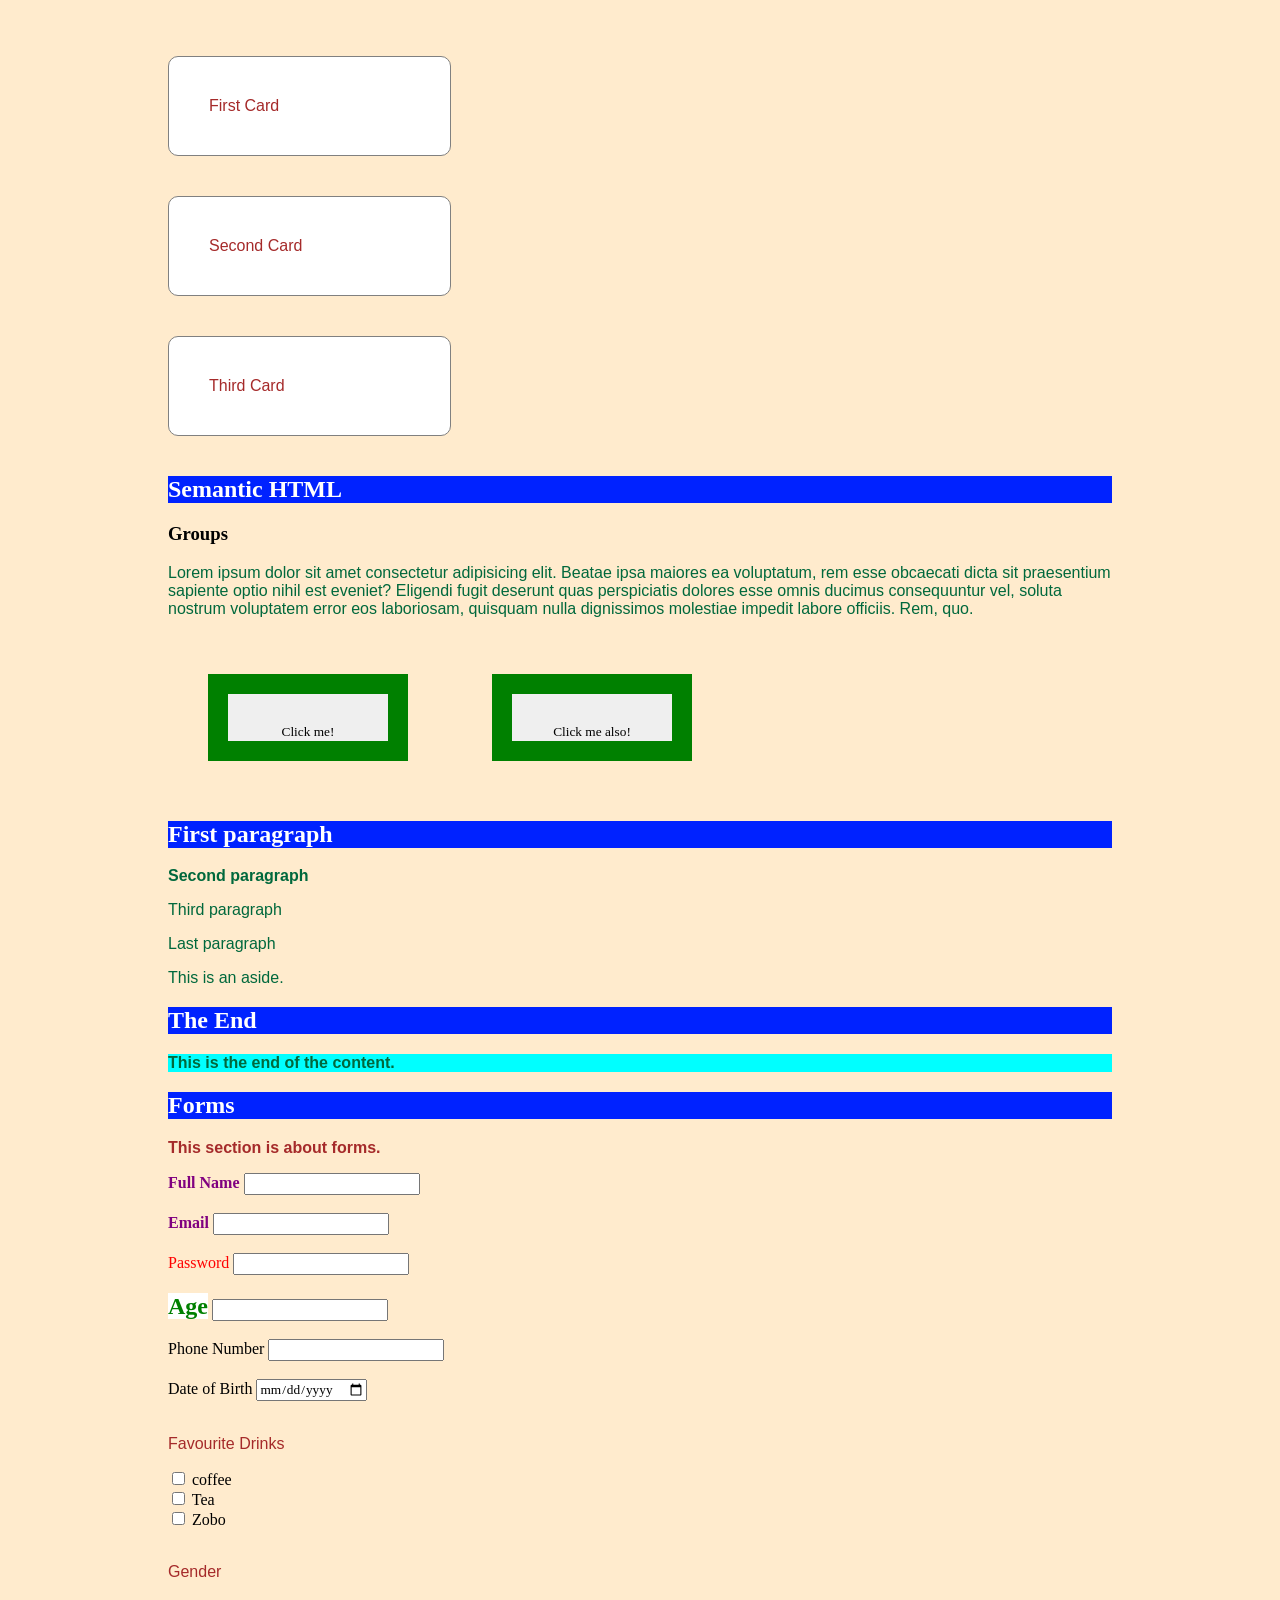
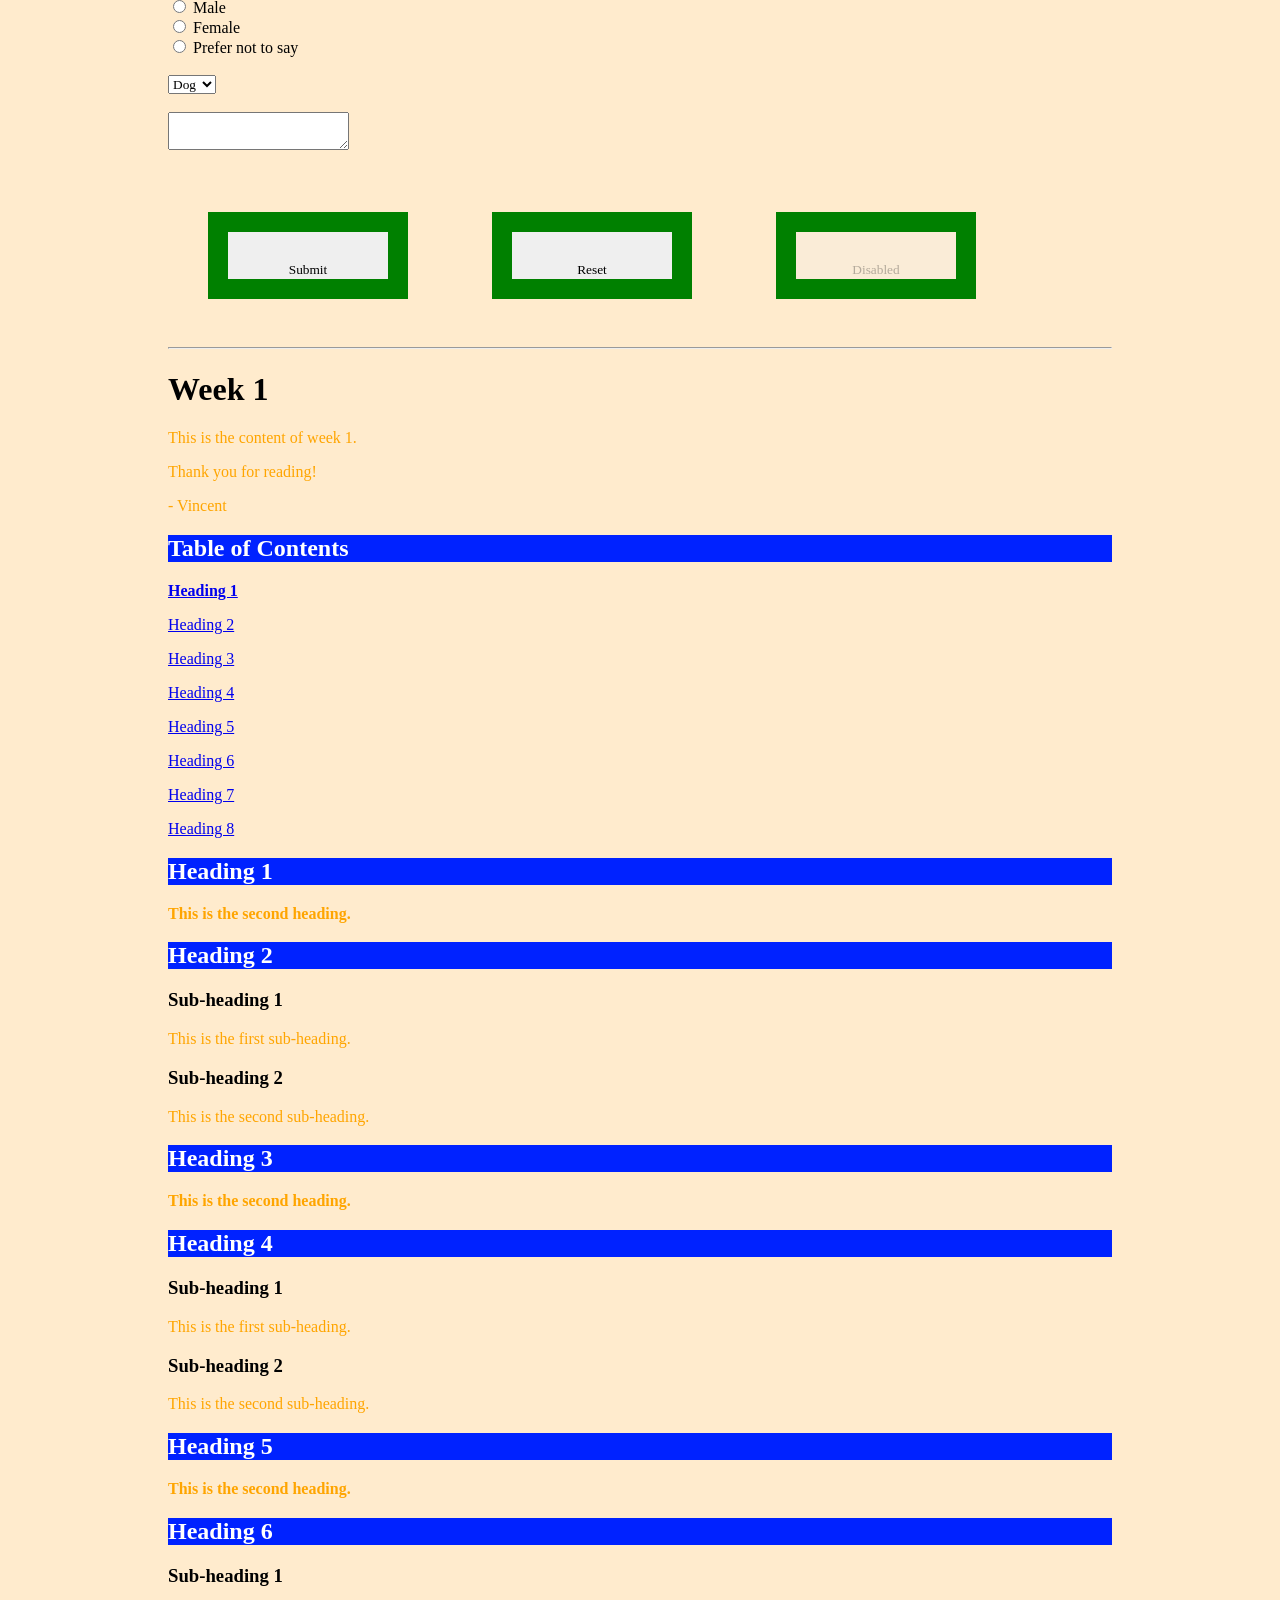
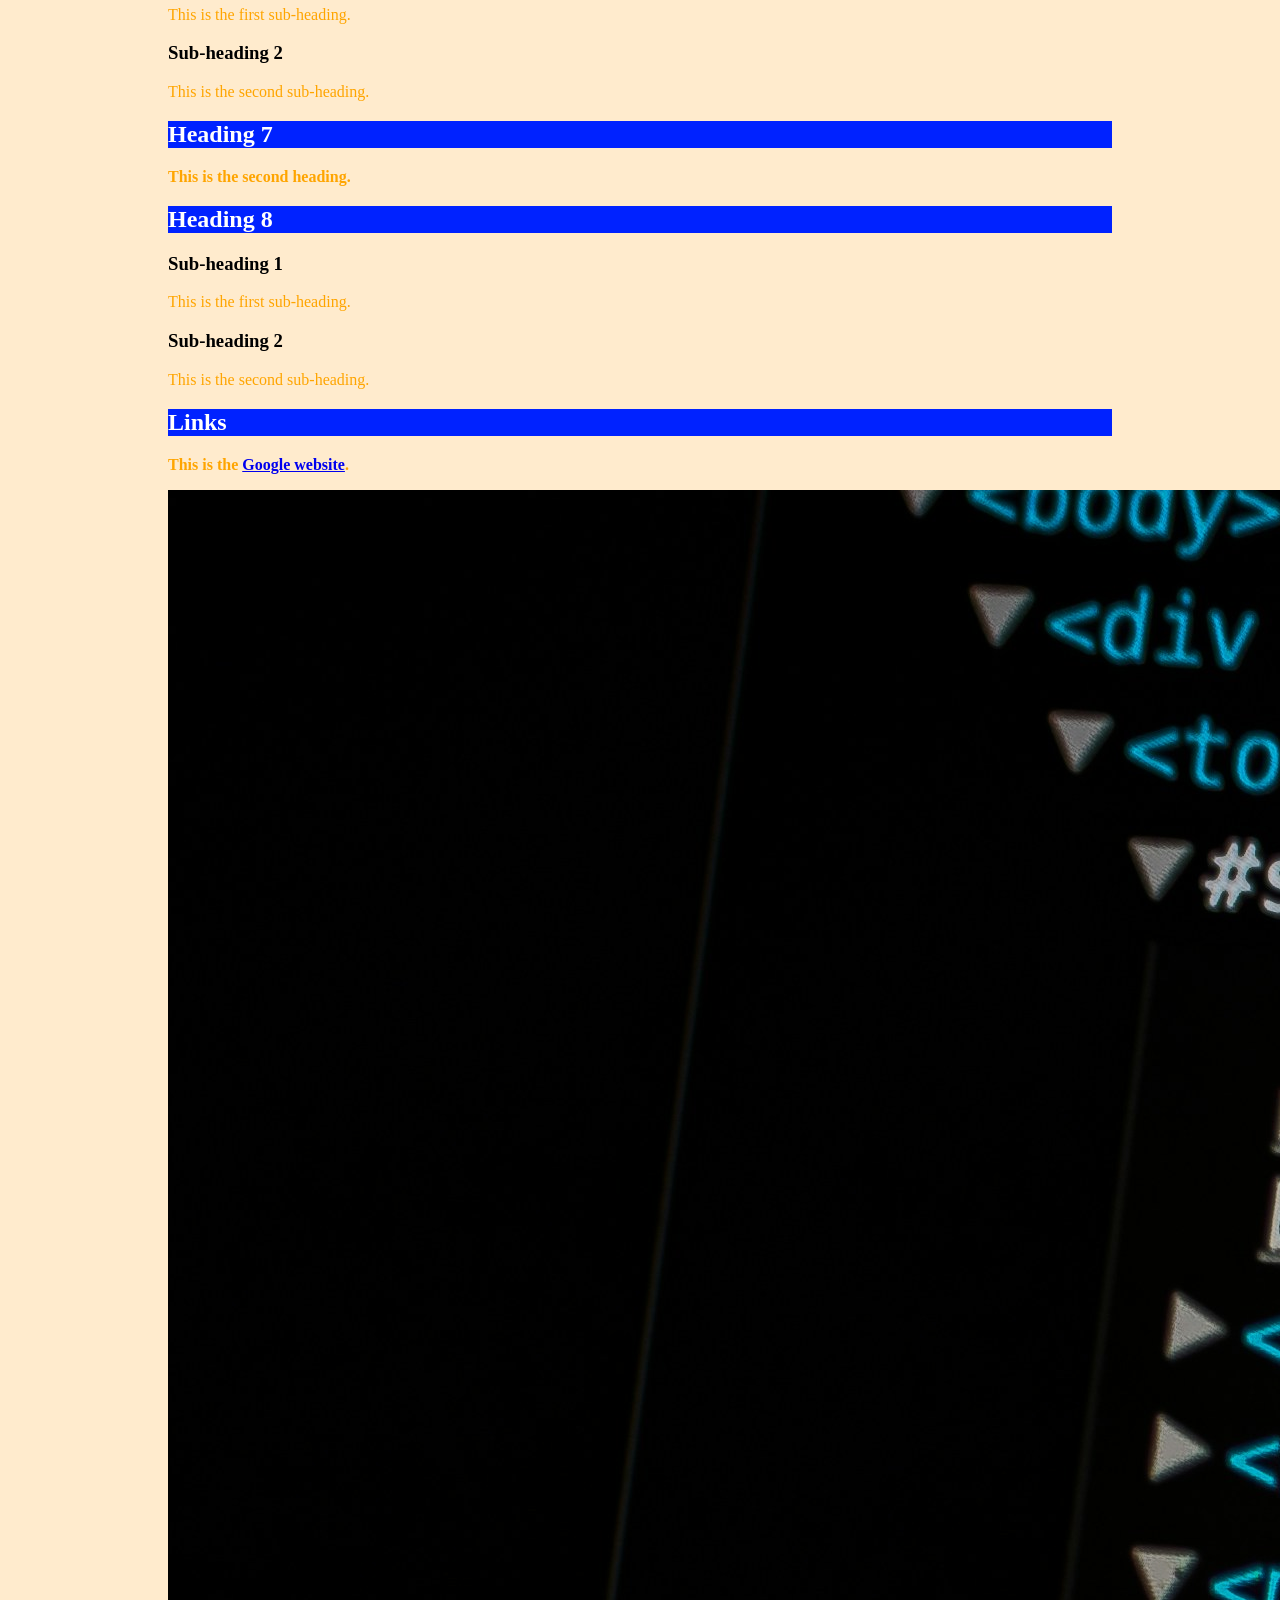
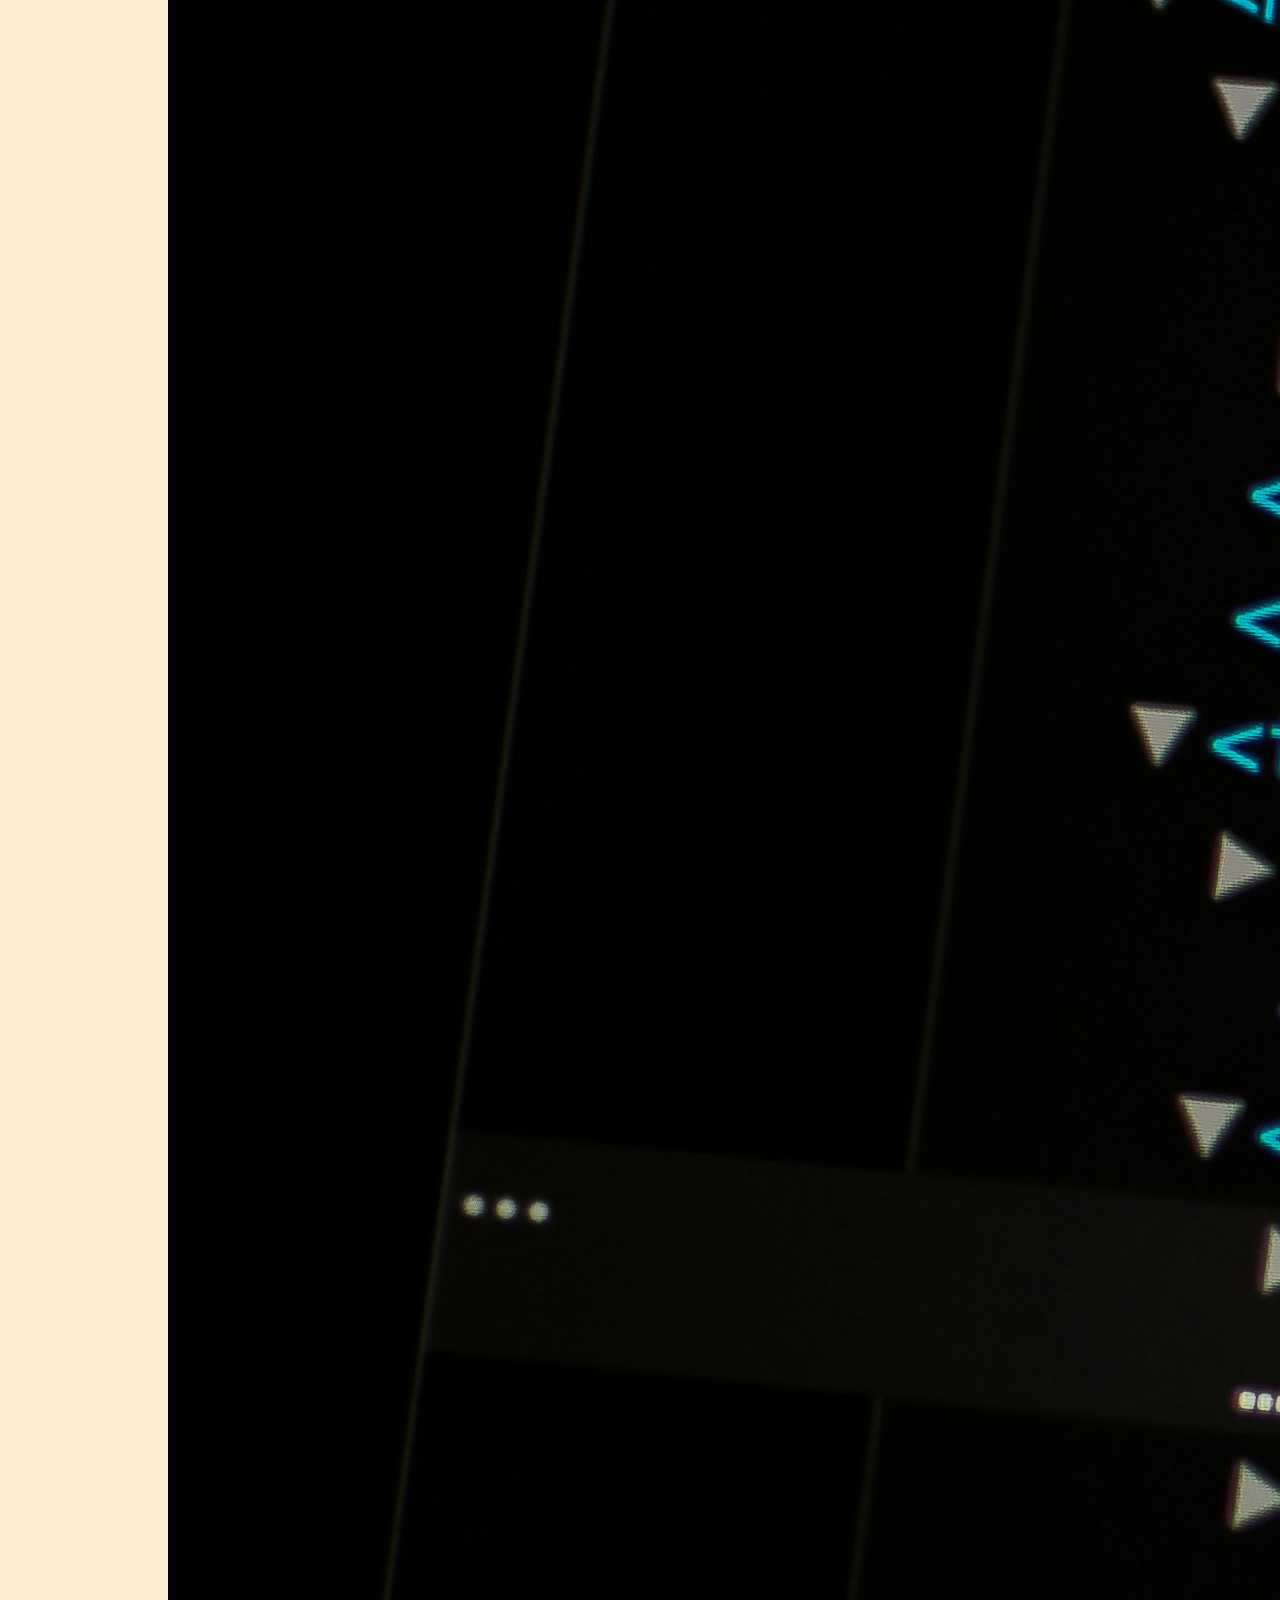
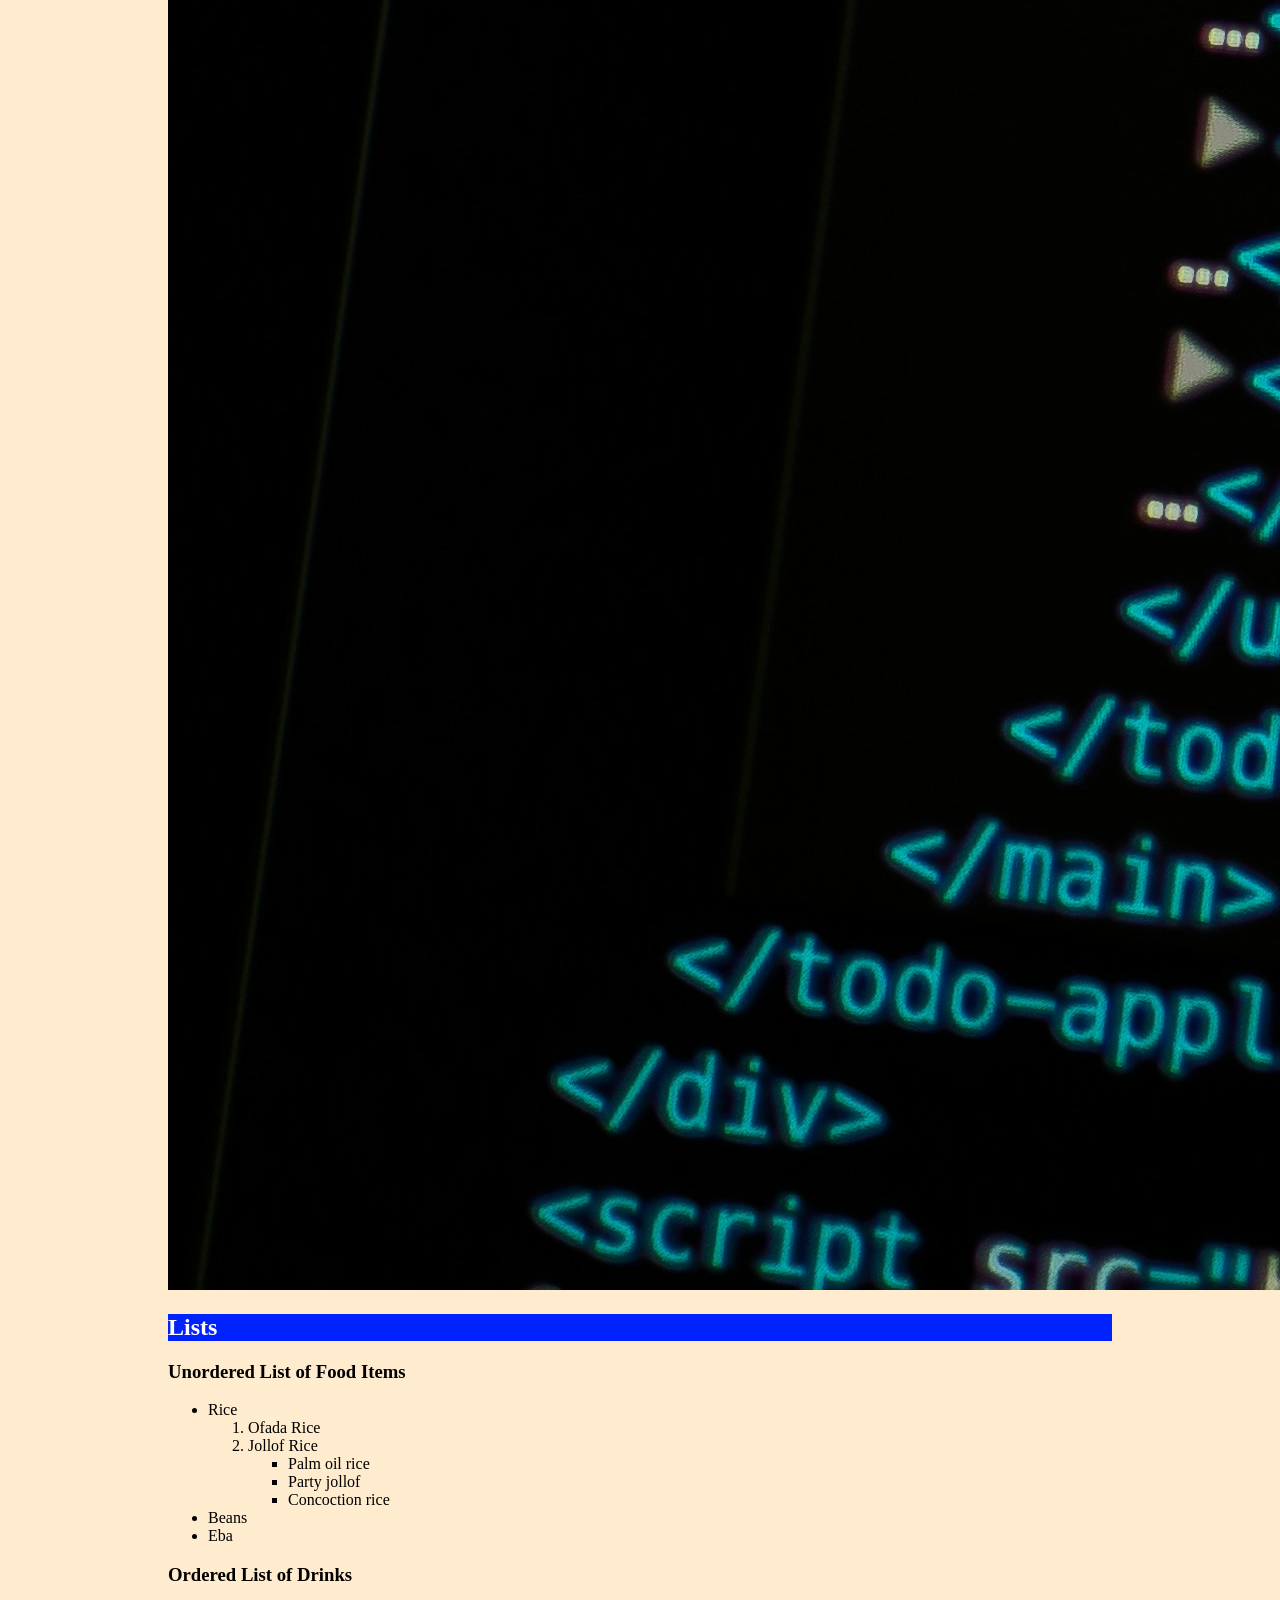
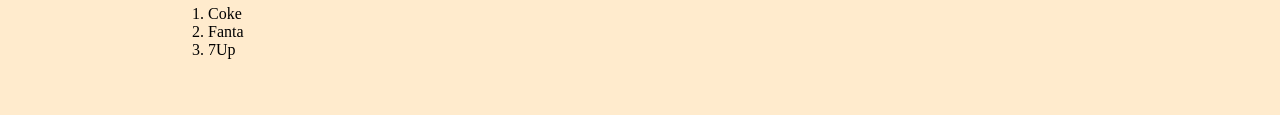
==== index.html @ 8171cfd0 "week 2 update" ====
<!DOCTYPE html>
<html lang="en">
<head>
  <meta charset="UTF-8">
  <meta name="viewport" content="width=device-width, initial-scale=1.0">
  <title>Frontend Engineering</title>
  <!-- <style>
    h3 {
      color: green;
    }
  </style> -->

  <link rel="stylesheet" href="styles.css">
  <!-- <script src="script.js" defer></script> -->
</head>
<body style="background-color: blanchedalmond;">
  <div id="week2">
    <div>
      <div class="cards">
        <p class="card">First Card</p>
        <p class="card card2">Second Card</p>
        <p class="card">Third Card</p>
      </div>
    </div>
    <div class="semantic">
      <h2>Semantic HTML</h2>
      <header></header>
      <nav></nav>
      <main>
        <section>
          <h3>Groups</h3>
          <p>Lorem ipsum dolor sit amet consectetur adipisicing elit. Beatae ipsa maiores ea voluptatum, rem esse obcaecati dicta sit praesentium sapiente optio nihil est eveniet? Eligendi fugit deserunt quas perspiciatis dolores esse omnis ducimus consequuntur vel, soluta nostrum voluptatem error eos laboriosam, quisquam nulla dignissimos molestiae impedit labore officiis. Rem, quo.</p>
        </section>

        <button>Click me!</button>
        <button class="second-button">Click me also!</button>
        <!-- <div aria-label="button" style="border: 2px solid black; background-color: lightgray; border-radius: 10px;">Button</div> -->
        <article>
          <h2>First paragraph</h2>
          <p>Second paragraph</p>
          <p>Third paragraph</p>
          <p>Last paragraph</p>
        </article>
        <aside>
          <p>This is an aside.</p>
        </aside>

        <h2 class="end">The End</h2>
        <p>This is the end of the content.</p>
      </main>
      <footer></footer>
    </div>
    <div>
      <h2>Forms</h2>
      <p>This section is about forms.</p>

      <form action="index.html" method="GET">
        <label class="special-label" for="full-name">Full Name</label>
        <input type="text" id="full-name" name="full-name">
        <br><br>

        <label for="email" class="special-label">Email</label>
        <input type="email" name="email" id="email" required>
        <br><br>

        <label class="password" for="password">Password</label>
        <input type="password" name="password" id="password">
        <br><br>

        <label id="age-label" for="age">Age</label>
        <input type="number" name="age" id="age">
        <br><br>

        <label for="phone">
          Phone Number
          <input type="tel" name="phone" id="phone">
        </label>
        <br><br>

        <label for="dob">Date of Birth</label>
        <input type="date" name="dob" id="dob">
        <br><br>
        
        <p>Favourite Drinks</p>
        <input type="checkbox" name="coffee" id="coffee">
        <label for="coffee">coffee</label>
        <br>
        <input type="checkbox" name="tea" id="tea">
        <label for="tea">Tea</label>
        <br>
        <input type="checkbox" name="zobo" id="zobo">
        <label for="zobo">Zobo</label>
        <br><br>

        <p>Gender</p>
        <input type="radio" name="gender" id="">
        <label for="male">Male</label>
        <br>
        <input type="radio" name="gender" id="">
        <label for="female">Female</label>
        <br>
        <input type="radio" name="gender" id="prefer-not-to-say">
        <label for="prefer-not-to-say">Prefer not to say</label>
        <br><br>

        <select name="pet" id="">
          <option value="">Dog</option>
          <option value="">Cat</option>
          <option value="">Goat</option>
        </select>
        <br><br>

        <textarea name="comment" id=""></textarea>
        <br><br>

        <button type="submit">Submit</button>
        <button type="reset">Reset</button>
        <button disabled="disabled">Disabled</button>
      </form>
    </div>
  </div>

  <hr>
  <h1>Week 1</h1>
  <p>This is the content of week 1.</p>
  <p>Thank you for reading!</p>
  <p>- Vincent</p>

  <div id="table-of-contents">
    <h2>Table of Contents</h2>
    <p><a href="#heading1">Heading 1</a></p>
    <p><a href="#heading2">Heading 2</a></p>
    <p><a href="#heading3">Heading 3</a></p>
    <p><a href="#heading4">Heading 4</a></p>
    <p><a href="#heading5">Heading 5</a></p>
    <p><a href="#heading6">Heading 6</a></p>
    <p><a href="#heading7">Heading 7</a></p>
    <p><a href="#heading8">Heading 8</a></p>
  </div>

  <h2 id="heading1">Heading 1</h2>
  <p>This is the second heading.</p>
  <h2 id="heading2">Heading 2</h2>
  <h3>Sub-heading 1</h3>
  <p>This is the first sub-heading.</p>
  <h3>Sub-heading 2</h3>
  <p>This is the second sub-heading.</p>

  <h2 id="heading3">Heading 3</h2>
  <p>This is the second heading.</p>
  <h2 id="heading4">Heading 4</h2>
  <h3>Sub-heading 1</h3>
  <p>This is the first sub-heading.</p>
  <h3>Sub-heading 2</h3>
  <p>This is the second sub-heading.</p>

  <h2 id="heading5">Heading 5</h2>
  <p>This is the second heading.</p>
  <h2 id="heading6">Heading 6</h2>
  <h3>Sub-heading 1</h3>
  <p>This is the first sub-heading.</p>
  <h3>Sub-heading 2</h3>
  <p>This is the second sub-heading.</p>

  <h2 id="heading7">Heading 7</h2>
  <p>This is the second heading.</p>
  <h2 id="heading8">Heading 8</h2>
  <h3>Sub-heading 1</h3>
  <p>This is the first sub-heading.</p>
  <h3>Sub-heading 2</h3>
  <p>This is the second sub-heading.</p>

  <h2>Links</h2>
  <p>This is the <a href="https://google.com" target="_blank">Google website</a>.</p>

  <div id="images">
    <img src="code-on-screen-unsplash.jpg" alt="This is an image of code on screen">
  </div>

  <div id="lists">
    <h2>Lists</h2>
    <h3>Unordered List of Food Items</h3>
    <ul>
      <li>
        Rice
        <ol>
          <li>Ofada Rice</li>
          <li>Jollof Rice
            <ul>
              <li>Palm oil rice</li>
              <li>Party jollof</li>
              <li>Concoction rice</li>
            </ul>
          </li>
        </ol>
      </li>
      <li>Beans</li>
      <li>Eba</li>
    </ul>

    <h3>Ordered List of Drinks</h3>
    <ol>
      <li>Coke</li>
      <li>Fanta</li>
      <li>7Up</li>
    </ol>
  </div>
</body>
</html>
---- styles.css ----
* {
  font-family: Georgia, 'Times New Roman', Times, serif;
  box-sizing: border-box;
}

body {
  padding: 40px;
  width: 80%;
  margin: auto;
}

.semantic p {
  color: rgb(0, 104, 60);
}

div p {
  font-family: Verdana, Geneva, Tahoma, sans-serif;
  color: brown;
}

h2 {
  background-color: rgb(0, 34, 255);
  color: white;
}

h2+p {
  font-weight: 600;
}

.end+p {
  background-color: aqua;
}

p {
  color: orange;
}

.special-label {
  color: purple;
  font-weight: bold;
}

.password {
  color: red;
}

#age-label {
  color: green;
  font-weight: bold;
  font-size: 24px;
  background-color: white;
}

button {
  width: 200px;
  cursor: pointer;
  padding-block-start: 30px;
  border: 20px solid green;
  margin: 40px;
}

button:hover {
  background-color: green;
  color: yellow;
}

a:hover {
  background-color: cyan;
}

/* p:first-child {
  background-color: pink;
}

p:nth-child(3) {
  background-color: aquamarine;
}

p:last-child {
  background-color: chartreuse;
} */

.card {
  background-color: white;
  padding: 40px;
  border-radius: 10px;
  border: 1px solid gray;
  margin-bottom: 40px;
  width: 30%;
}
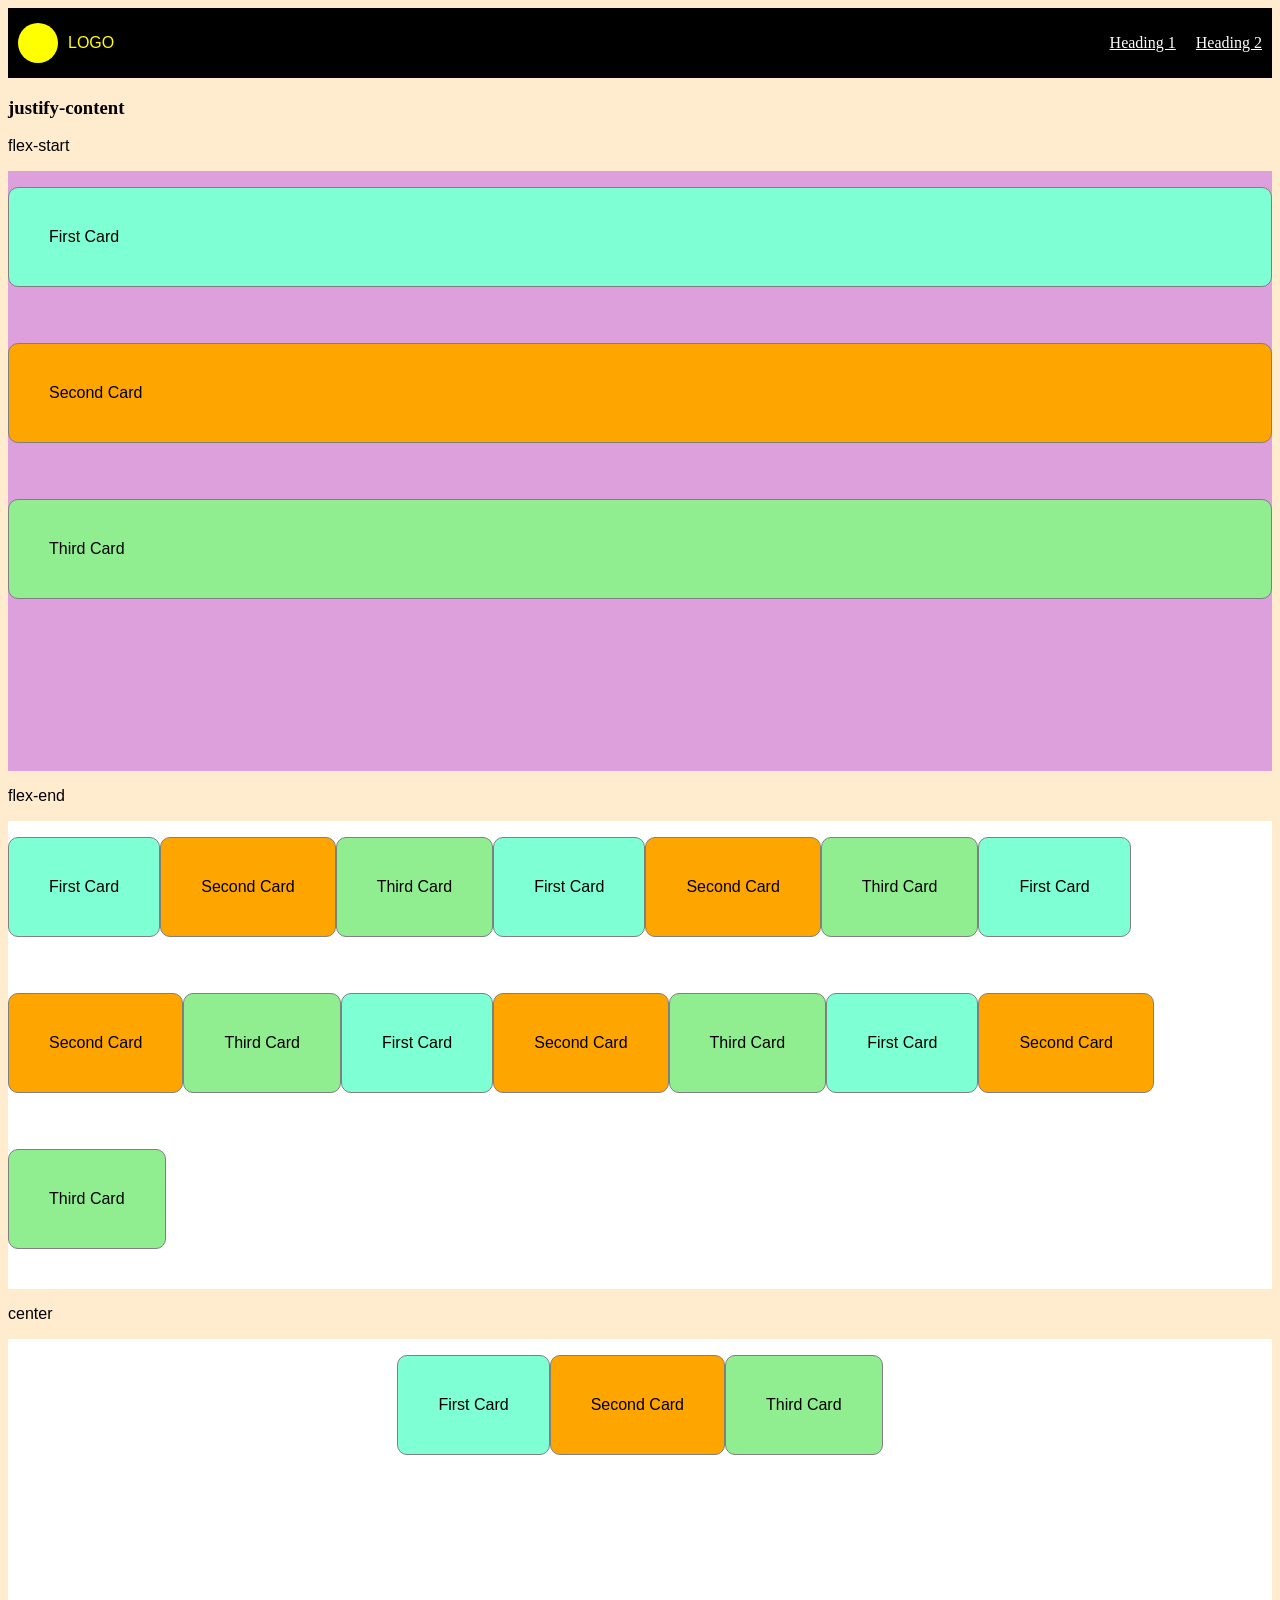
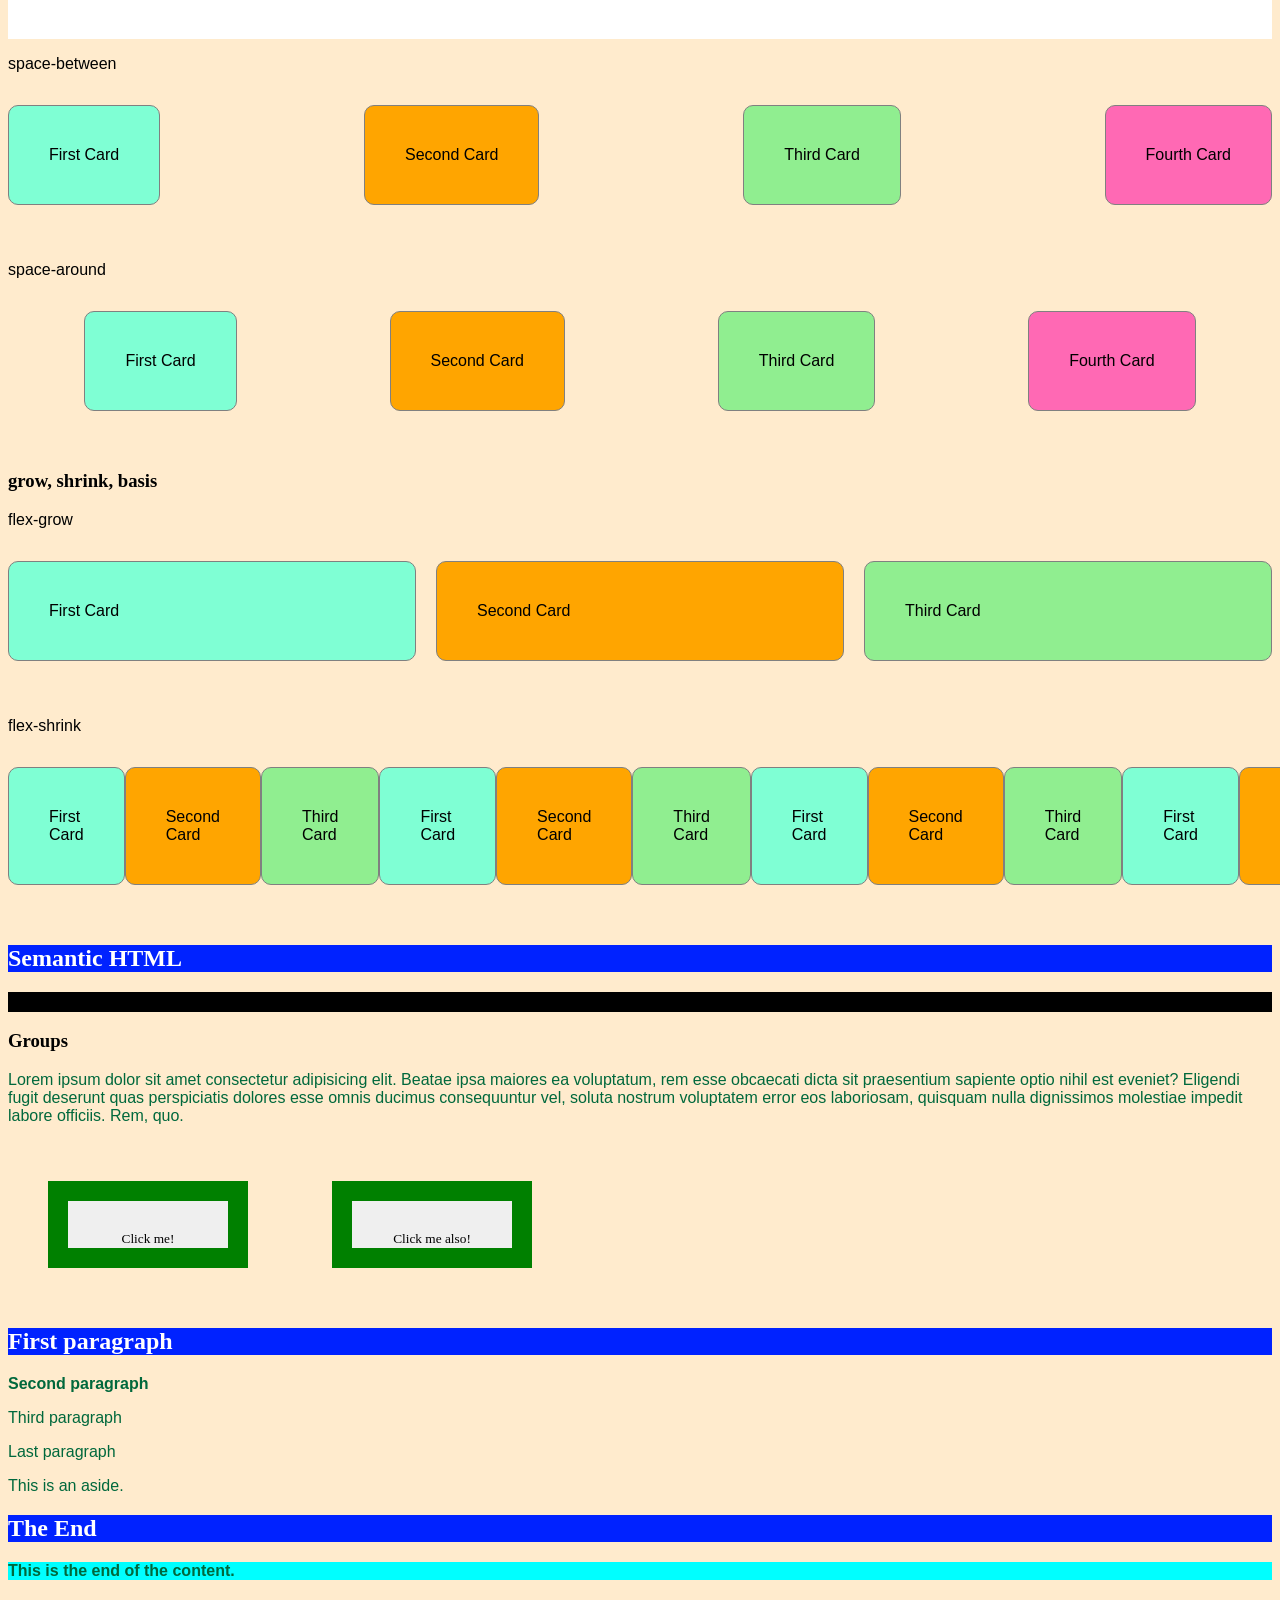
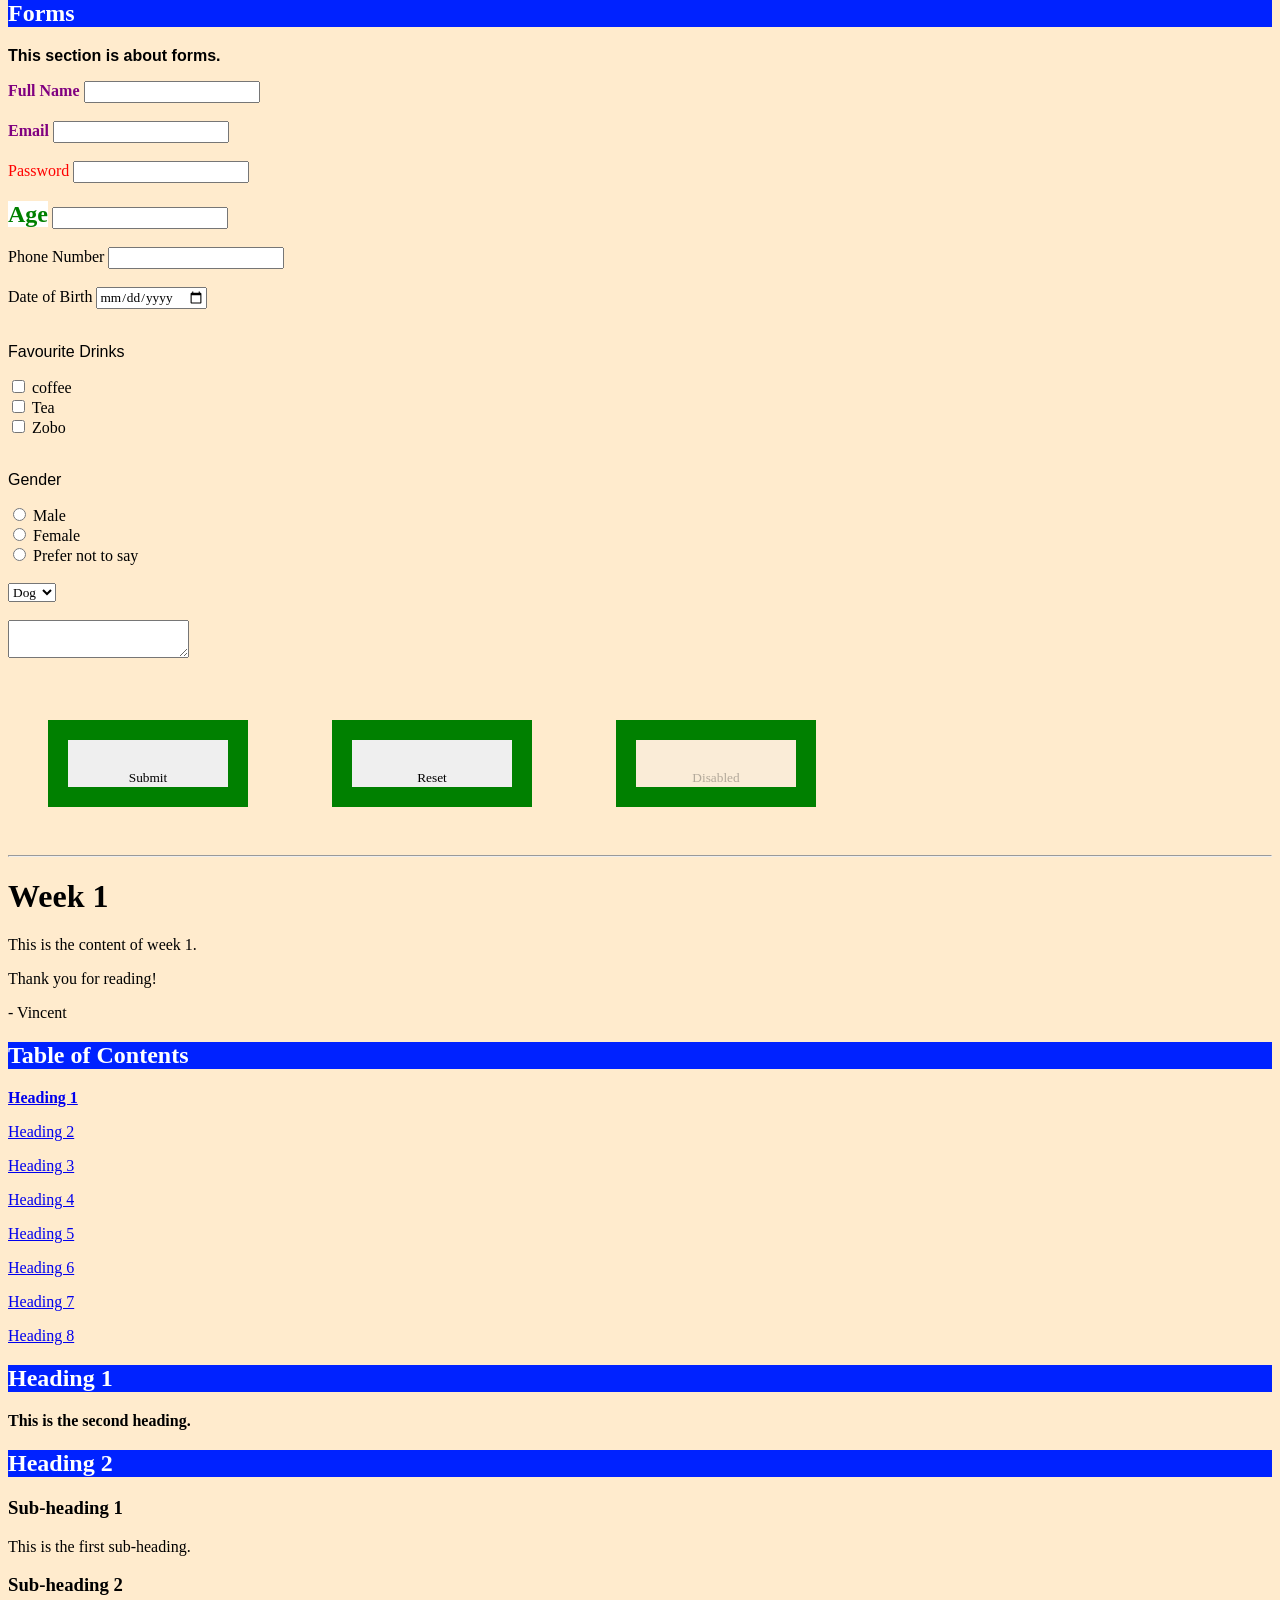
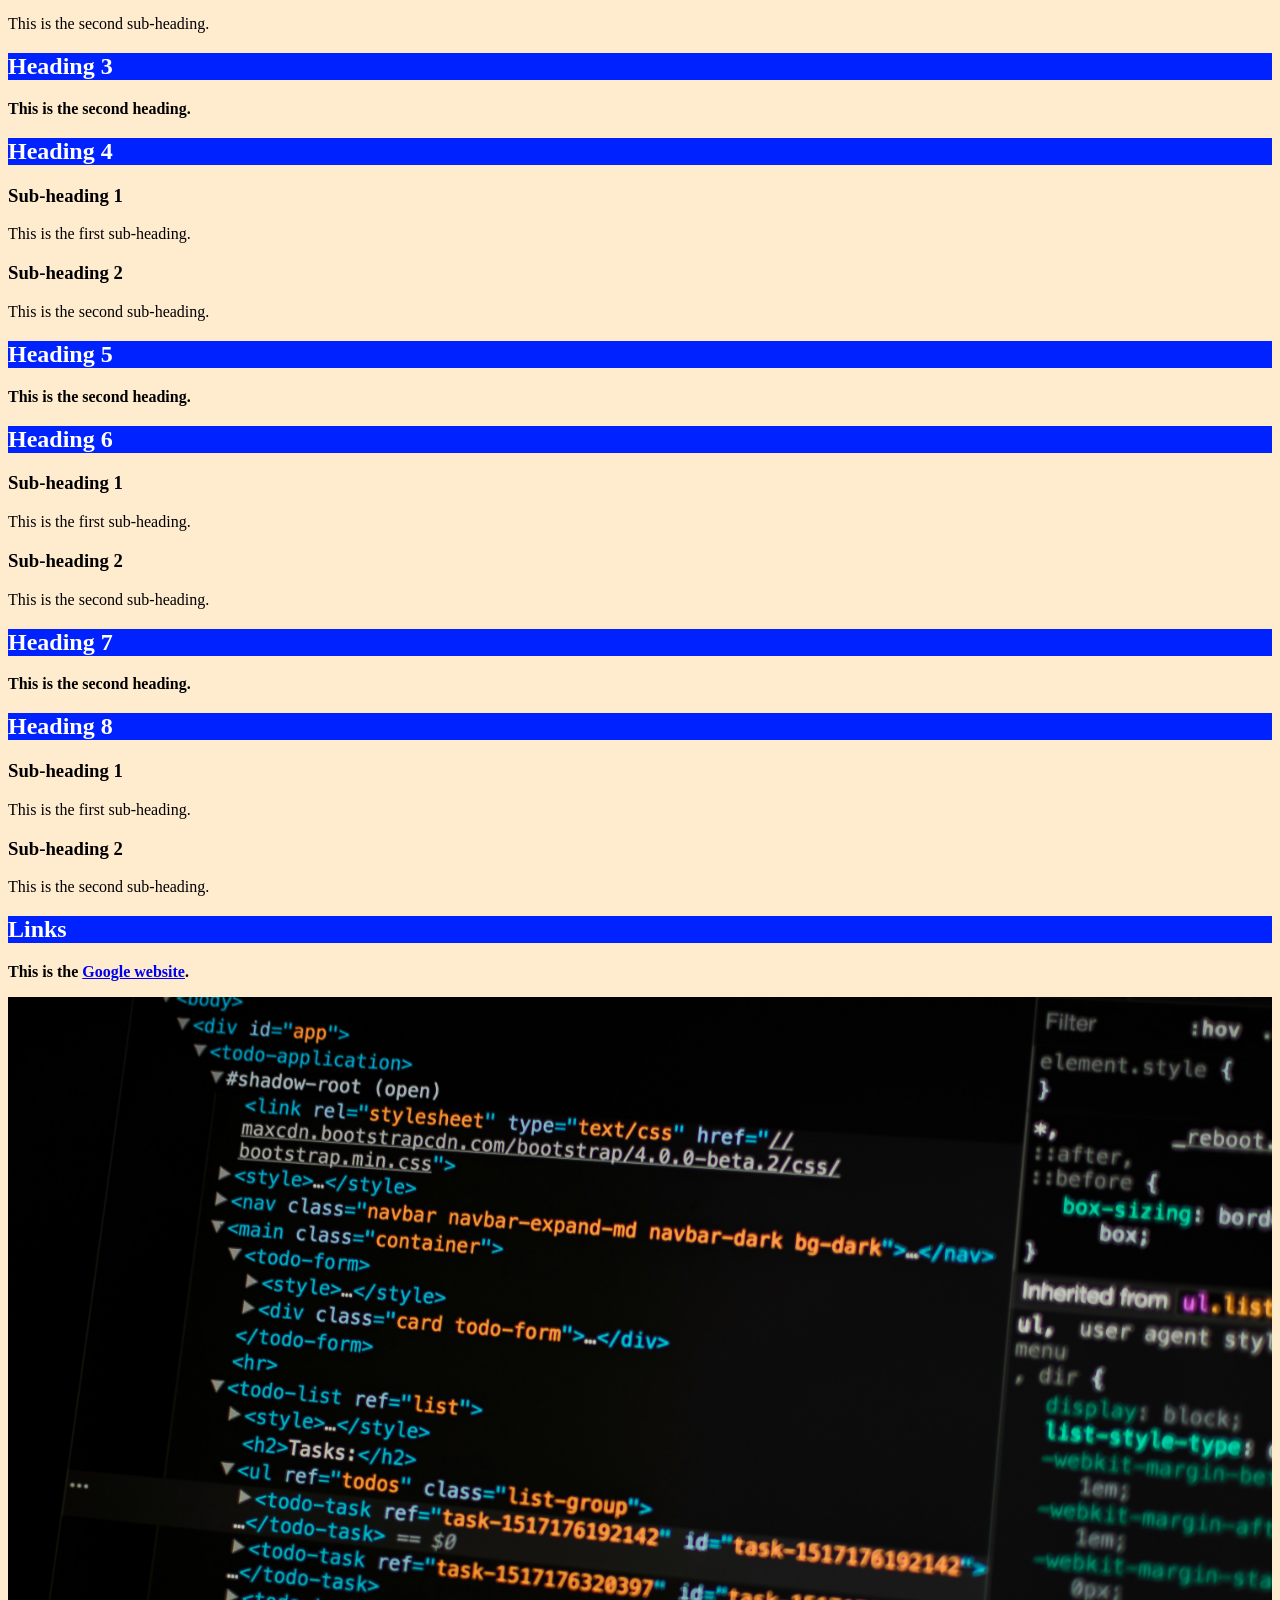
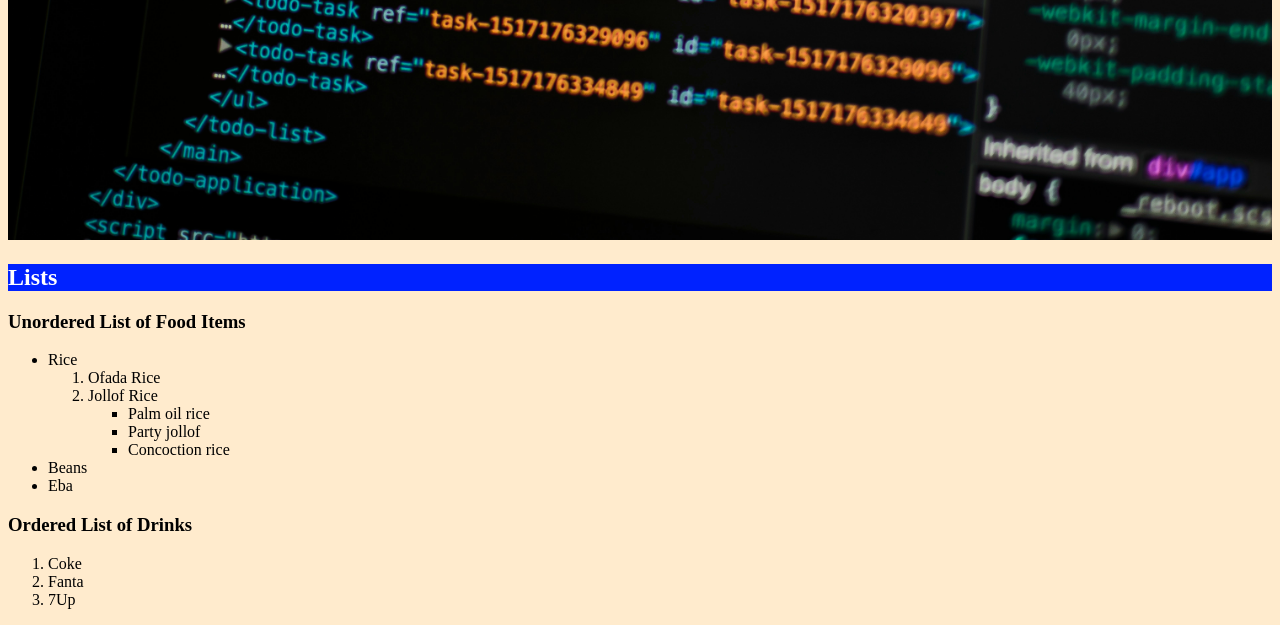
==== commit c253e619: "include css" ====
--- a/index.html
+++ b/index.html
@@ -14,12 +14,91 @@
   <!-- <script src="script.js" defer></script> -->
 </head>
 <body style="background-color: blanchedalmond;">
+  <nav>
+    <div class="logo-container">
+      <div class="logo"></div>
+      <p>LOGO</p>
+    </div>
+
+    <div class="nav-items">
+      <p><a href="#heading1">Heading 1</a></p>
+      <p><a href="#heading2">Heading 2</a></p>
+    </div>
+  </nav>
   <div id="week2">
     <div>
-      <div class="cards">
-        <p class="card">First Card</p>
-        <p class="card card2">Second Card</p>
-        <p class="card">Third Card</p>
+      <h3>justify-content</h3>
+      <p>flex-start</p>
+      <div class="cards1">
+        <p class="card card1">First Card</p>
+        <p class="card card2">Second Card</p>
+        <p class="card card3">Third Card</p>
+      </div>
+      
+      <p>flex-end</p>
+      <div class="cards2">
+        <p class="card card1">First Card</p>
+        <p class="card card2">Second Card</p>
+        <p class="card card3">Third Card</p>
+        <p class="card card1">First Card</p>
+        <p class="card card2">Second Card</p>
+        <p class="card card3">Third Card</p>
+        <p class="card card1">First Card</p>
+        <p class="card card2">Second Card</p>
+        <p class="card card3">Third Card</p>
+        <p class="card card1">First Card</p>
+        <p class="card card2">Second Card</p>
+        <p class="card card3">Third Card</p>
+        <p class="card card1">First Card</p>
+        <p class="card card2">Second Card</p>
+        <p class="card card3">Third Card</p>
+      </div>
+
+      <p>center</p>
+      <div class="cards3">
+        <p class="card card1">First Card</p>
+        <p class="card card2">Second Card</p>
+        <p class="card card3">Third Card</p>
+      </div>
+
+      <p>space-between</p>
+      <div class="cards4">
+        <p class="card card1">First Card</p>
+        <p class="card card2">Second Card</p>
+        <p class="card card3">Third Card</p>
+        <p class="card card4">Fourth Card</p>
+      </div>
+
+      <p>space-around</p>
+      <div class="cards5">
+        <p class="card card1">First Card</p>
+        <p class="card card2">Second Card</p>
+        <p class="card card3">Third Card</p>
+        <p class="card card4">Fourth Card</p>
+      </div>
+
+      <h3>grow, shrink, basis</h3>
+      <p>flex-grow</p>
+      <div class="cards6">
+        <p class="card card1">First Card</p>
+        <p class="card card2">Second Card</p>
+        <p class="card card3">Third Card</p>
+      </div>
+
+      <p>flex-shrink</p>
+      <div class="cards7">
+        <p class="card card1">First Card</p>
+        <p class="card card2">Second Card</p>
+        <p class="card card3">Third Card</p>
+        <p class="card card1">First Card</p>
+        <p class="card card2">Second Card</p>
+        <p class="card card3">Third Card</p>
+        <p class="card card1">First Card</p>
+        <p class="card card2">Second Card</p>
+        <p class="card card3">Third Card</p>
+        <p class="card card1">First Card</p>
+        <p class="card card2">Second Card</p>
+        <p class="card card3">Third Card</p>
       </div>
     </div>
     <div class="semantic">
--- a/styles.css
+++ b/styles.css
@@ -3,10 +3,48 @@
   box-sizing: border-box;
 }
 
-body {
-  padding: 40px;
-  width: 80%;
+/* body {
+  width: 90%;
   margin: auto;
+} */
+
+nav {
+  background-color: black;
+  padding: 10px;
+  display: flex;
+  justify-content: space-between;
+}
+
+.logo-container {
+  display: flex;
+  gap: 10px;
+  align-items: center;
+  color: yellow;
+}
+
+.logo {
+  width: 40px;
+  height: 40px;
+  border-radius: 50%;
+  background-color: yellow;
+}
+
+.nav-items {
+  display: flex;
+  gap: 20px;
+  color: white;
+}
+
+.nav-items a {
+  color: white;
+}
+
+.nav-items a:hover {
+  color: yellow;
+}
+
+img {
+  max-width: 100%;
 }
 
 .semantic p {
@@ -15,7 +53,7 @@
 
 div p {
   font-family: Verdana, Geneva, Tahoma, sans-serif;
-  color: brown;
+  /* color: brown; */
 }
 
 h2 {
@@ -31,9 +69,9 @@
   background-color: aqua;
 }
 
-p {
+/* p {
   color: orange;
-}
+} */
 
 .special-label {
   color: purple;
@@ -64,9 +102,9 @@
   color: yellow;
 }
 
-a:hover {
+/* a:hover {
   background-color: cyan;
-}
+} */
 
 /* p:first-child {
   background-color: pink;
@@ -80,11 +118,90 @@
   background-color: chartreuse;
 } */
 
+.cards1 {
+  display: flex;
+  flex-direction: column;
+  justify-content: flex-start;
+  height: 600px;
+  background-color: plum;
+}
+
+.cards2 {
+  display: flex;
+  justify-content: flex-start;
+  align-items: flex-end;
+  flex-wrap: wrap;
+  /* height: 300px; */
+  background-color: white;
+}
+
+.cards3 {
+  display: flex;
+  justify-content: center;
+  height: 300px;
+  background-color: white;
+}
+
+.cards4 {
+  display: flex;
+  justify-content: space-between;
+}
+
+.cards5 {
+  display: flex;
+  justify-content: space-around;
+}
+
+.cards6 {
+  display: flex;
+  gap: 20px;
+}
+
+.cards7 {
+  display: flex;
+  width: 100%;
+}
+
 .card {
-  background-color: white;
   padding: 40px;
   border-radius: 10px;
   border: 1px solid gray;
   margin-bottom: 40px;
-  width: 30%;
+  height: fit-content;
+  /* width: 30%; */
+}
+
+.card1 {
+  background-color: aquamarine;
+}
+
+.card2 {
+  background-color: orange;
+}
+
+.card3 {
+  background-color: lightgreen;
+}
+
+.card4 {
+  background-color: hotpink;
+}
+
+.cards6 .card1 {
+  /* flex-grow: 1; */
+  flex: 1;
+}
+
+.cards6 .card2 {
+  /* flex-grow: 1; */
+  flex: 1;
+}
+
+.cards6 .card3 {
+  /* flex-grow: 2; */
+  flex: 1;
+}
+
+.cards7 .card1 {
+  flex-shrink: 1;
 }
